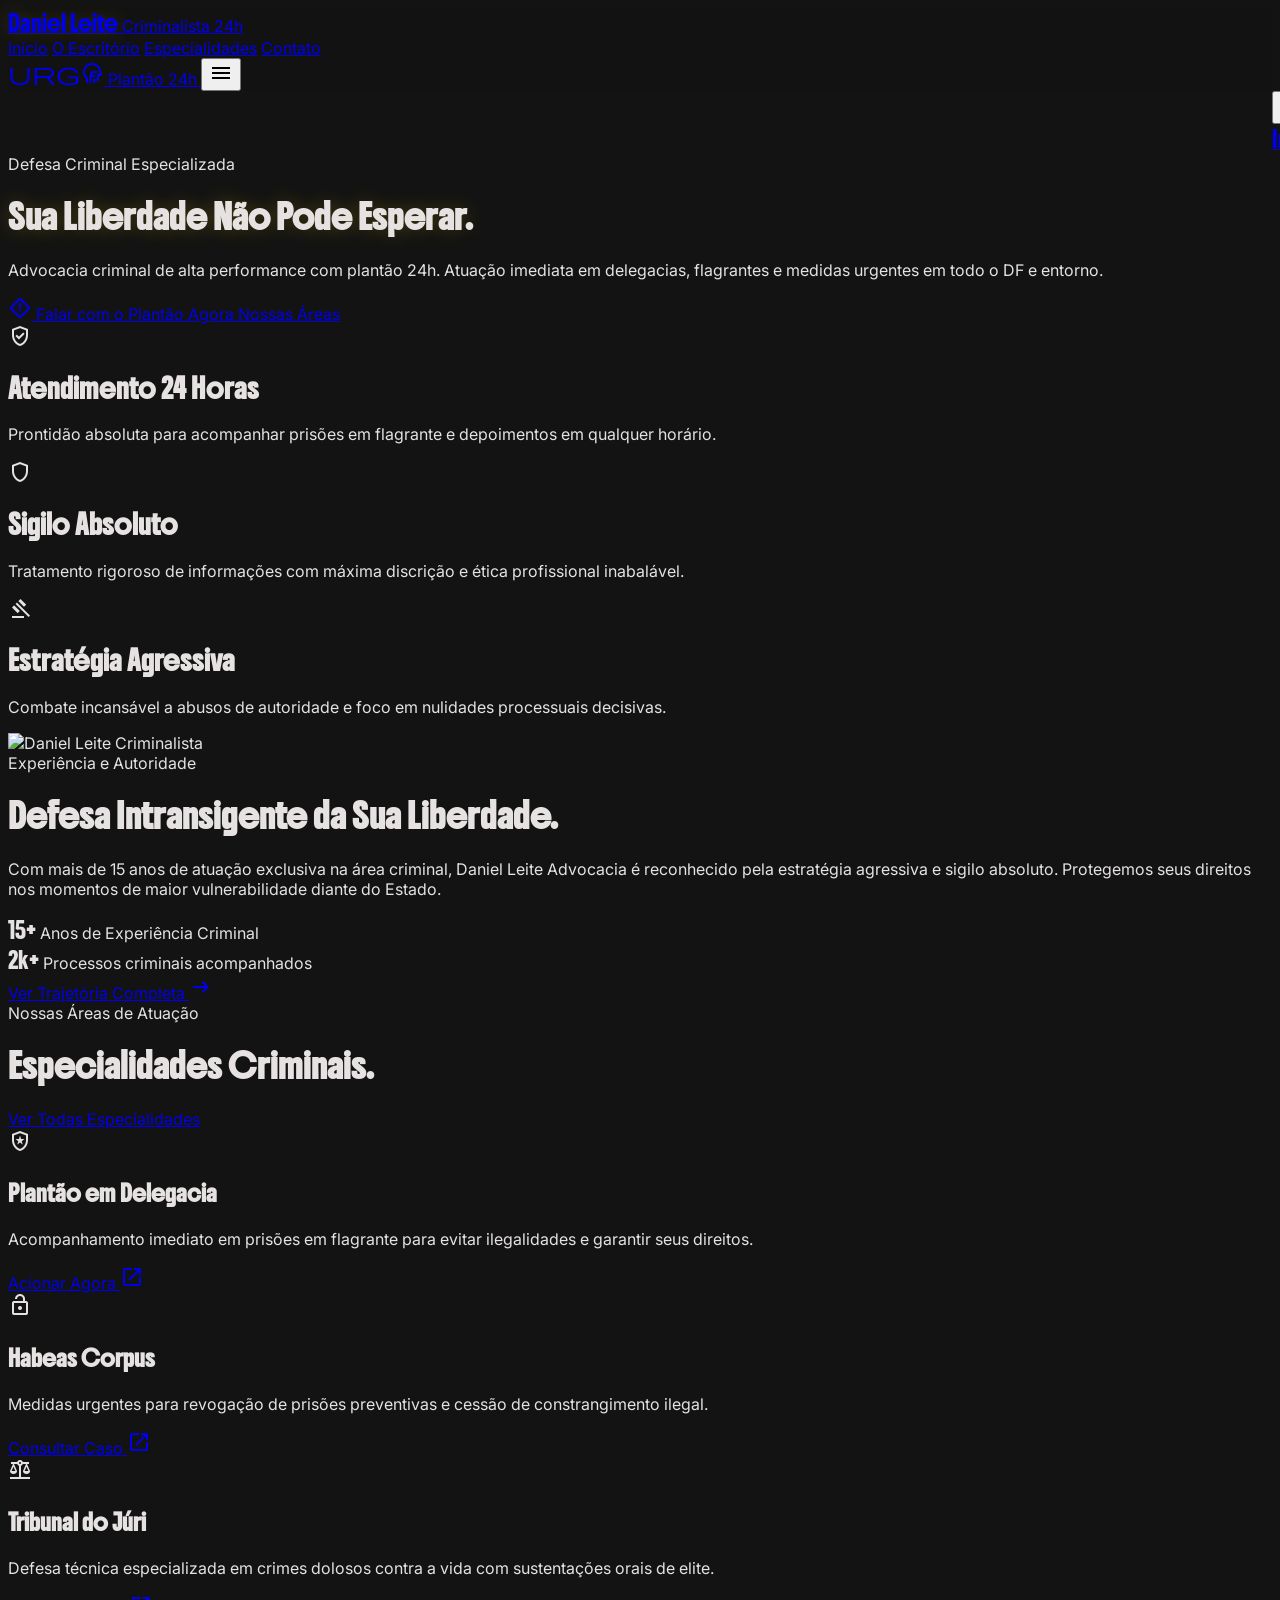
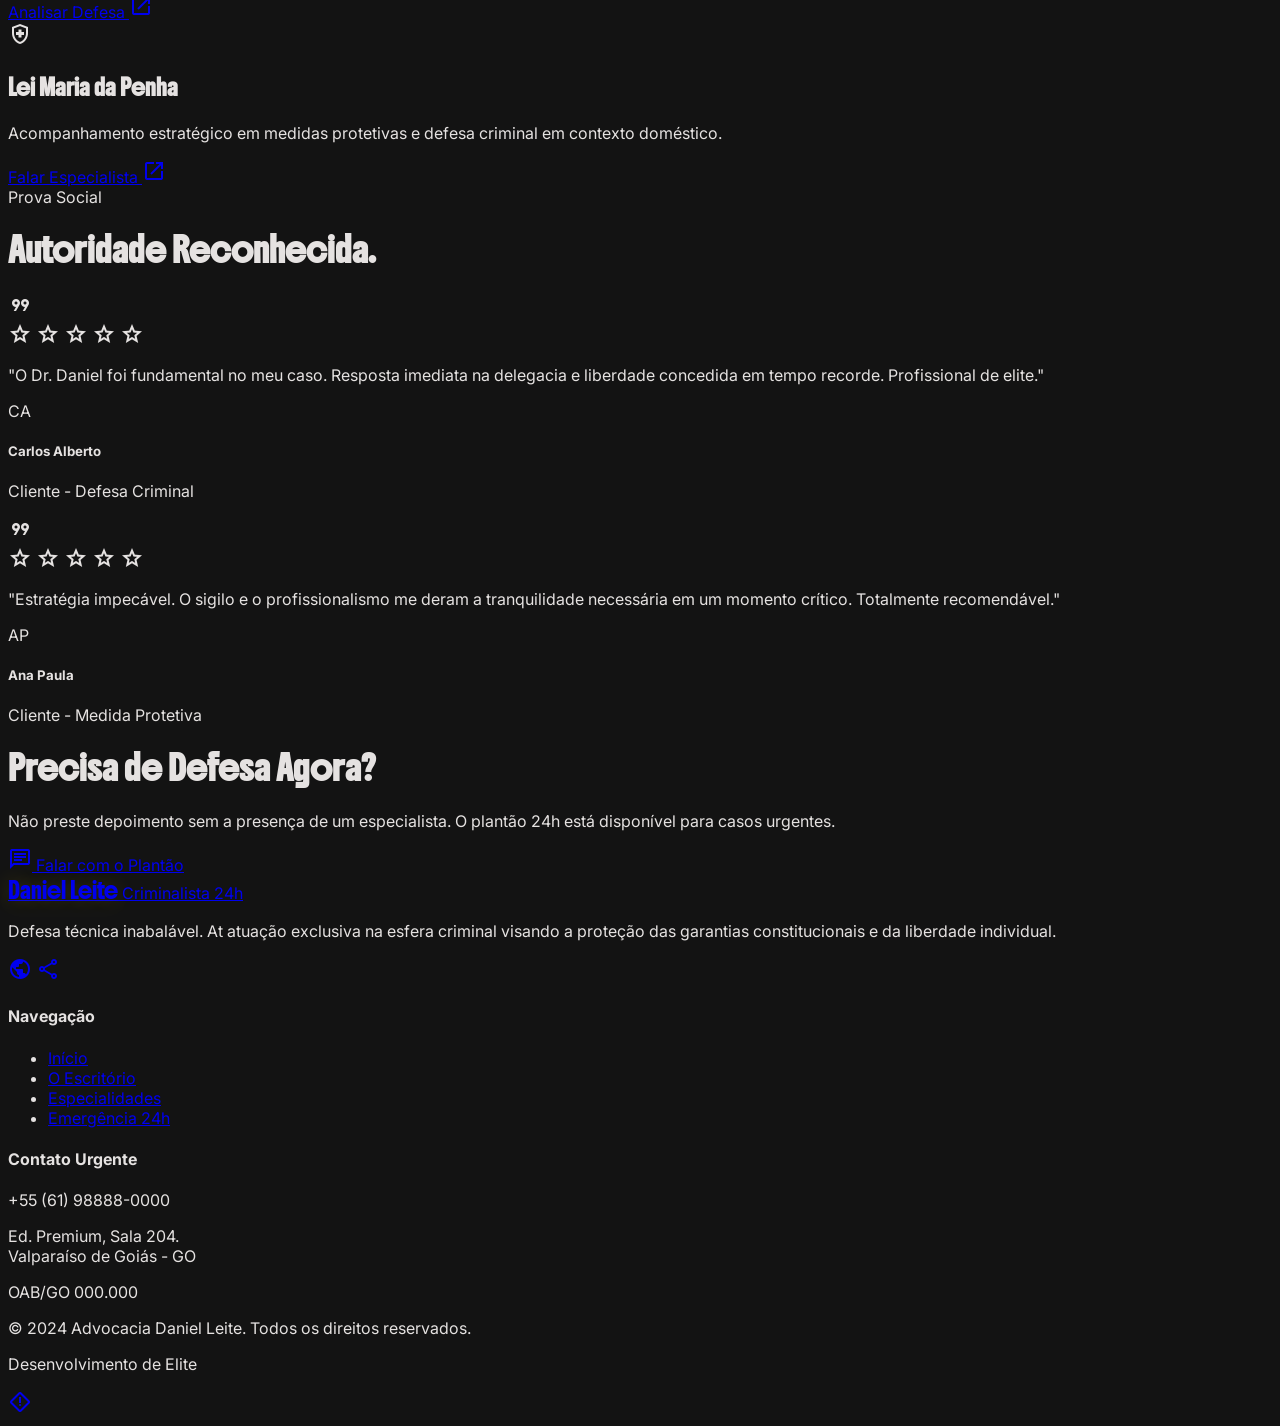
==== index.html @ 0a051243 "Initial commit: Daniel Leite Advocacia Criminal website" ====
<!DOCTYPE html>
<html lang="pt-BR" class="dark">
<head>
    <meta charset="UTF-8">
    <meta name="viewport" content="width=device-width, initial-scale=1.0">
    <title>Daniel Leite Advocacia Criminal | Plantão 24h em Brasília e Região</title>
    <meta name="description" content="Advogado Criminalista 24 Horas. Especialista em prisões em flagrante, acompanhamento em delegacia, Habeas Corpus e Tribunal do Júri. Defesa agressiva e estratégica.">
    
    <!-- Tailwind CSS CDN -->
    <script src="https://cdn.tailwindcss.com?plugins=forms,container-queries"></script>
    
    <!-- Google Fonts -->
    <link rel="preconnect" href="https://fonts.googleapis.com">
    <link rel="preconnect" href="https://fonts.gstatic.com" crossorigin>
    <link href="https://fonts.googleapis.com/css2?family=Boldonse&family=Inter:wght@300;400;600;700&display=swap" rel="stylesheet"/>
    <link href="https://fonts.googleapis.com/css2?family=Material+Symbols+Outlined:wght,FILL@100..700,0..1&display=swap" rel="stylesheet"/>
    
    <!-- Custom CSS -->
    <link rel="stylesheet" href="css/style.css">
    
    <script>
        tailwind.config = {
            darkMode: "class",
            theme: {
                extend: {
                    colors: {
                        "surface": "#000000",
                        "surface-container-low": "#0A0A0A",
                        "surface-container-high": "#121212",
                        "surface-container-highest": "#1A1A1A",
                        "primary-container": "#D4AF37",
                        "on-surface": "#FFFFFF",
                        "on-surface-variant": "#A0A0A0",
                        "outline-variant": "#262626",
                    },
                    fontFamily: {
                        "headline": ["Boldonse", "serif"],
                        "body": ["Inter", "sans-serif"],
                    },
                }
            }
        }
    </script>
</head>
<body class="bg-surface text-on-surface font-body selection:bg-primary-container selection:text-surface">

    <!-- Header / Navigation -->
    <nav class="fixed top-0 w-full z-50 glass-nav border-b border-outline-variant/30">
        <div class="max-w-7xl mx-auto px-6 md:px-12 h-24 flex justify-between items-center">
            <a href="index.html" class="flex flex-col">
                <span class="text-2xl md:text-3xl font-headline font-extrabold text-primary-container tracking-tight gold-glow leading-none uppercase">Daniel Leite</span>
                <span class="text-[9px] uppercase tracking-[0.5em] text-on-surface/40 mt-1 font-bold">Criminalista 24h</span>
            </a>
            
            <!-- Desktop Nav -->
            <div class="hidden lg:flex items-center gap-10">
                <a href="index.html" class="text-primary-container font-bold uppercase text-xs tracking-widest hover:text-primary-container transition-colors">Início</a>
                <a href="sobre.html" class="text-on-surface/60 font-bold uppercase text-xs tracking-widest hover:text-primary-container transition-colors">O Escritório</a>
                <a href="servicos.html" class="text-on-surface/60 font-bold uppercase text-xs tracking-widest hover:text-primary-container transition-colors">Especialidades</a>
                <a href="contato.html" class="text-on-surface/60 font-bold uppercase text-xs tracking-widest hover:text-primary-container transition-colors">Contato</a>
            </div>
            
            <a href="https://wa.me/5561988880000" class="hidden md:flex items-center gap-3 bg-primary-container text-surface px-8 py-3 rounded-full font-extrabold text-xs tracking-[0.2em] uppercase hover:scale-105 transition-transform shadow-[0_0_30px_rgba(212,175,55,0.3)]">
                <span class="material-symbols-outlined text-xl">urgent</span>
                Plantão 24h
            </a>
            
            <!-- Mobile Menu Btn -->
            <button id="menu-btn" class="lg:hidden text-primary-container">
                <span class="material-symbols-outlined text-4xl">menu</span>
            </button>
        </div>
    </nav>

    <!-- Mobile Menu Overlay -->
    <div id="mobile-menu" class="fixed inset-0 z-[60] bg-surface flex flex-col p-12 text-center lg:hidden invisible opacity-0 transition-all duration-500">
        <button id="close-menu" class="absolute top-10 right-10 text-primary-container">
            <span class="material-symbols-outlined text-5xl">close</span>
        </button>
        <div class="flex flex-col gap-10 mt-24">
            <a href="index.html" class="text-4xl font-headline font-bold text-primary-container uppercase tracking-tight">Início</a>
            <a href="sobre.html" class="text-4xl font-headline font-bold uppercase tracking-tight">O Escritório</a>
            <a href="servicos.html" class="text-4xl font-headline font-bold uppercase tracking-tight">Especialidades</a>
            <a href="contato.html" class="text-4xl font-headline font-bold uppercase tracking-tight">Contato</a>
            <a href="https://wa.me/5561988880000" class="bg-primary-container text-surface py-5 rounded-full font-extrabold uppercase tracking-[0.2em] mt-12 shadow-2xl flex items-center justify-center gap-3 mx-auto w-full max-w-sm">
                <span class="material-symbols-outlined">urgent</span>
                Acionar Plantão
            </a>
        </div>
    </div>

    <!-- Hero Section -->
    <section class="min-h-screen pt-32 flex items-center relative overflow-hidden bg-surface">
        <!-- Background Grain/Texture -->
        <div class="absolute inset-0 opacity-10 pointer-events-none" style="background-image: url('https://www.transparenttextures.com/patterns/carbon-fibre.png');"></div>
        <div class="absolute -top-40 -right-40 w-96 h-96 bg-primary-container/10 blur-[150px] rounded-full"></div>
        
        <div class="max-w-7xl mx-auto px-6 md:px-12 relative z-10">
            <div class="max-w-4xl">
                <span class="text-primary-container font-extrabold uppercase tracking-[0.5em] text-xs mb-8 block reveal">Defesa Criminal Especializada</span>
                <h1 class="text-6xl md:text-8xl font-headline font-extrabold leading-[1.05] tracking-tight mb-10 reveal uppercase gold-glow">
                    Sua Liberdade Não Pode <span class="text-primary-container">Esperar.</span>
                </h1>
                <p class="text-xl md:text-2xl text-on-surface/50 leading-relaxed mb-12 max-w-2xl font-light reveal" style="animation-delay: 0.1s;">
                    Advocacia criminal de alta performance com plantão 24h. Atuação imediata em delegacias, flagrantes e medidas urgentes em todo o DF e entorno.
                </p>
                <div class="flex flex-wrap gap-6 reveal" style="animation-delay: 0.2s;">
                    <a href="https://wa.me/5561988880000" class="bg-primary-container text-surface px-12 py-5 rounded-full font-extrabold text-sm tracking-[0.2em] uppercase hover:scale-105 transition-transform flex items-center gap-3 shadow-[0_0_50px_rgba(212,175,55,0.4)]">
                        <span class="material-symbols-outlined grow-effect">emergency_home</span>
                        Falar com o Plantão Agora
                    </a>
                    <a href="#especialidades" class="bg-transparent border-2 border-outline-variant/50 text-white px-12 py-5 rounded-full font-extrabold text-sm tracking-[0.2em] uppercase hover:bg-white/5 transition-all">
                        Nossas Áreas
                    </a>
                </div>
            </div>
        </div>
    </section>

    <!-- Urgência Section -->
    <section class="py-24 bg-surface-container-low border-y border-outline-variant/30">
        <div class="max-w-7xl mx-auto px-6 md:px-12 grid md:grid-cols-3 gap-16">
            <div class="flex items-start gap-8 reveal">
                <span class="material-symbols-outlined text-5xl text-primary-container mt-2">verified_user</span>
                <div>
                    <h3 class="text-xl font-headline font-extrabold uppercase tracking-tight mb-3">Atendimento 24 Horas</h3>
                    <p class="text-on-surface/40 text-sm leading-relaxed">Prontidão absoluta para acompanhar prisões em flagrante e depoimentos em qualquer horário.</p>
                </div>
            </div>
            <div class="flex items-start gap-8 reveal" style="animation-delay: 0.1s;">
                <span class="material-symbols-outlined text-5xl text-primary-container mt-2">shield</span>
                <div>
                    <h3 class="text-xl font-headline font-extrabold uppercase tracking-tight mb-3">Sigilo Absoluto</h3>
                    <p class="text-on-surface/40 text-sm leading-relaxed">Tratamento rigoroso de informações com máxima discrição e ética profissional inabalável.</p>
                </div>
            </div>
            <div class="flex items-start gap-8 reveal" style="animation-delay: 0.2s;">
                <span class="material-symbols-outlined text-5xl text-primary-container mt-2">gavel</span>
                <div>
                    <h3 class="text-xl font-headline font-extrabold uppercase tracking-tight mb-3">Estratégia Agressiva</h3>
                    <p class="text-on-surface/40 text-sm leading-relaxed">Combate incansável a abusos de autoridade e foco em nulidades processuais decisivas.</p>
                </div>
            </div>
        </div>
    </section>

    <!-- About Simple -->
    <section class="py-32 bg-surface overflow-hidden">
        <div class="max-w-7xl mx-auto px-6 md:px-12">
            <div class="flex flex-col lg:flex-row gap-24 items-center">
                <div class="lg:w-1/2 reveal">
                    <div class="relative group">
                        <div class="absolute -inset-4 bg-primary-container/10 blur-2xl rounded-3xl opacity-0 group-hover:opacity-100 transition-opacity"></div>
                        <div class="rounded-3xl overflow-hidden grayscale brightness-75 hover:grayscale-0 transition-all duration-1000 border border-outline-variant/30">
                            <img src="https://lh3.googleusercontent.com/aida-public/[base64]" 
                                 class="w-full aspect-[4/5] object-cover scale-110 group-hover:scale-100 transition-transform duration-1000" alt="Daniel Leite Criminalista">
                        </div>
                    </div>
                </div>
                <div class="lg:w-1/2 reveal" style="animation-delay: 0.2s;">
                    <span class="text-primary-container font-extrabold uppercase tracking-[0.5em] text-xs mb-8 block">Experiência e Autoridade</span>
                    <h2 class="text-5xl font-headline font-extrabold mb-10 leading-tight uppercase tracking-tight">Defesa Intransigente da <span class="text-primary-container">Sua Liberdade.</span></h2>
                    <p class="text-lg text-on-surface/50 leading-[1.8] mb-12 font-light">
                        Com mais de 15 anos de atuação exclusiva na área criminal, Daniel Leite Advocacia é reconhecido pela estratégia agressiva e sigilo absoluto. Protegemos seus direitos nos momentos de maior vulnerabilidade diante do Estado.
                    </p>
                    <div class="space-y-6 mb-12">
                        <div class="flex items-center gap-4 border-l-2 border-primary-container pl-6">
                            <span class="text-3xl font-headline font-extrabold text-white">15+</span>
                            <span class="text-xs uppercase tracking-widest text-on-surface/40 font-bold">Anos de Experiência Criminal</span>
                        </div>
                        <div class="flex items-center gap-4 border-l-2 border-primary-container pl-6">
                            <span class="text-3xl font-headline font-extrabold text-white">2k+</span>
                            <span class="text-xs uppercase tracking-widest text-on-surface/40 font-bold">Processos criminais acompanhados</span>
                        </div>
                    </div>
                    <a href="sobre.html" class="inline-flex items-center gap-4 text-primary-container font-bold uppercase text-xs tracking-[0.3em] group">
                        Ver Trajetória Completa
                        <span class="material-symbols-outlined group-hover:translate-x-2 transition-transform">arrow_right_alt</span>
                    </a>
                </div>
            </div>
        </div>
    </section>

    <!-- Services Section -->
    <section id="especialidades" class="py-32 bg-surface-container-low">
        <div class="max-w-7xl mx-auto px-6 md:px-12">
            <div class="flex flex-col md:flex-row justify-between items-end mb-24 gap-12">
                <div class="max-w-2xl reveal">
                    <span class="text-primary-container font-extrabold uppercase tracking-[0.5em] text-xs mb-8 block">Nossas Áreas de Atuação</span>
                    <h2 class="text-5xl font-headline font-extrabold uppercase tracking-tight">Especialidades <span class="text-primary-container">Criminais.</span></h2>
                </div>
                <a href="servicos.html" class="bg-primary-container text-surface px-10 py-4 rounded-full font-extrabold text-xs tracking-[0.2em] uppercase hover:scale-105 transition-transform reveal">Ver Todas Especialidades</a>
            </div>
            
            <div class="grid md:grid-cols-2 lg:grid-cols-4 gap-8">
                <!-- Serv 1 -->
                <div class="bg-surface p-12 rounded-[2.5rem] border border-outline-variant/30 hover:border-primary-container transition-all duration-500 hover-lift group reveal">
                    <span class="material-symbols-outlined text-5xl text-primary-container mb-10 block group-hover:scale-110 transition-transform">local_police</span>
                    <h4 class="text-2xl font-headline font-extrabold uppercase mb-6 tracking-tight">Plantão em Delegacia</h4>
                    <p class="text-on-surface/40 text-sm leading-relaxed mb-8">Acompanhamento imediato em prisões em flagrante para evitar ilegalidades e garantir seus direitos.</p>
                    <a href="https://wa.me/5561988880000" class="text-primary-container font-bold uppercase text-[10px] tracking-widest flex items-center gap-2">Acionar Agora <span class="material-symbols-outlined text-sm">open_in_new</span></a>
                </div>
                <!-- Serv 2 -->
                <div class="bg-surface p-12 rounded-[2.5rem] border border-outline-variant/30 hover:border-primary-container transition-all duration-500 hover-lift group reveal" style="animation-delay: 0.1s;">
                    <span class="material-symbols-outlined text-5xl text-primary-container mb-10 block group-hover:scale-110 transition-transform">lock_open</span>
                    <h4 class="text-2xl font-headline font-extrabold uppercase mb-6 tracking-tight">Habeas Corpus</h4>
                    <p class="text-on-surface/40 text-sm leading-relaxed mb-8">Medidas urgentes para revogação de prisões preventivas e cessão de constrangimento ilegal.</p>
                    <a href="https://wa.me/5561988880000" class="text-primary-container font-bold uppercase text-[10px] tracking-widest flex items-center gap-2">Consultar Caso <span class="material-symbols-outlined text-sm">open_in_new</span></a>
                </div>
                <!-- Serv 3 -->
                <div class="bg-surface p-12 rounded-[2.5rem] border border-outline-variant/30 hover:border-primary-container transition-all duration-500 hover-lift group reveal" style="animation-delay: 0.2s;">
                    <span class="material-symbols-outlined text-5xl text-primary-container mb-10 block group-hover:scale-110 transition-transform">balance</span>
                    <h4 class="text-2xl font-headline font-extrabold uppercase mb-6 tracking-tight">Tribunal do Júri</h4>
                    <p class="text-on-surface/40 text-sm leading-relaxed mb-8">Defesa técnica especializada em crimes dolosos contra a vida com sustentações orais de elite.</p>
                    <a href="https://wa.me/5561988880000" class="text-primary-container font-bold uppercase text-[10px] tracking-widest flex items-center gap-2">Analisar Defesa <span class="material-symbols-outlined text-sm">open_in_new</span></a>
                </div>
                <!-- Serv 4 -->
                <div class="bg-surface p-12 rounded-[2.5rem] border border-outline-variant/30 hover:border-primary-container transition-all duration-500 hover-lift group reveal" style="animation-delay: 0.3s;">
                    <span class="material-symbols-outlined text-5xl text-primary-container mb-10 block group-hover:scale-110 transition-transform">health_and_safety</span>
                    <h4 class="text-2xl font-headline font-extrabold uppercase mb-6 tracking-tight">Lei Maria da Penha</h4>
                    <p class="text-on-surface/40 text-sm leading-relaxed mb-8">Acompanhamento estratégico em medidas protetivas e defesa criminal em contexto doméstico.</p>
                    <a href="https://wa.me/5561988880000" class="text-primary-container font-bold uppercase text-[10px] tracking-widest flex items-center gap-2">Falar Especialista <span class="material-symbols-outlined text-sm">open_in_new</span></a>
                </div>
            </div>
        </div>
    </section>

    <!-- Testimonials -->
    <section class="py-32 bg-surface">
        <div class="max-w-7xl mx-auto px-6 md:px-12 text-center">
            <span class="text-primary-container font-extrabold uppercase tracking-[0.5em] text-xs mb-8 block reveal">Prova Social</span>
            <h2 class="text-5xl font-headline font-extrabold uppercase tracking-tight mb-20 reveal">Autoridade <span class="text-primary-container">Reconhecida.</span></h2>
            
            <div class="grid md:grid-cols-2 gap-12">
                <div class="bg-surface-container-low p-16 rounded-[3rem] border border-outline-variant/30 text-left relative reveal">
                    <span class="material-symbols-outlined text-primary-container/20 text-8xl absolute top-8 right-12">format_quote</span>
                    <div class="flex gap-1 mb-8">
                        <span class="material-symbols-outlined text-primary-container text-sm">star</span>
                        <span class="material-symbols-outlined text-primary-container text-sm">star</span>
                        <span class="material-symbols-outlined text-primary-container text-sm">star</span>
                        <span class="material-symbols-outlined text-primary-container text-sm">star</span>
                        <span class="material-symbols-outlined text-primary-container text-sm">star</span>
                    </div>
                    <p class="text-xl text-on-surface/60 font-body leading-relaxed mb-10 italic">"O Dr. Daniel foi fundamental no meu caso. Resposta imediata na delegacia e liberdade concedida em tempo recorde. Profissional de elite."</p>
                    <div class="flex items-center gap-6">
                        <div class="w-14 h-14 bg-primary-container rounded-full flex items-center justify-center font-extrabold text-surface">CA</div>
                        <div>
                            <h5 class="font-extrabold uppercase text-xs tracking-widest">Carlos Alberto</h5>
                            <p class="text-[10px] text-on-surface/40 uppercase tracking-widest mt-1">Cliente - Defesa Criminal</p>
                        </div>
                    </div>
                </div>
                <div class="bg-surface-container-low p-16 rounded-[3rem] border border-outline-variant/30 text-left relative reveal" style="animation-delay: 0.1s;">
                    <span class="material-symbols-outlined text-primary-container/20 text-8xl absolute top-8 right-12">format_quote</span>
                    <div class="flex gap-1 mb-8">
                        <span class="material-symbols-outlined text-primary-container text-sm">star</span>
                        <span class="material-symbols-outlined text-primary-container text-sm">star</span>
                        <span class="material-symbols-outlined text-primary-container text-sm">star</span>
                        <span class="material-symbols-outlined text-primary-container text-sm">star</span>
                        <span class="material-symbols-outlined text-primary-container text-sm">star</span>
                    </div>
                    <p class="text-xl text-on-surface/60 font-body leading-relaxed mb-10 italic">"Estratégia impecável. O sigilo e o profissionalismo me deram a tranquilidade necessária em um momento crítico. Totalmente recomendável."</p>
                    <div class="flex items-center gap-6">
                        <div class="w-14 h-14 bg-primary-container rounded-full flex items-center justify-center font-extrabold text-surface">AP</div>
                        <div>
                            <h5 class="font-extrabold uppercase text-xs tracking-widest">Ana Paula</h5>
                            <p class="text-[10px] text-on-surface/40 uppercase tracking-widest mt-1">Cliente - Medida Protetiva</p>
                        </div>
                    </div>
                </div>
            </div>
        </div>
    </section>

    <!-- Final CTA -->
    <section class="py-40 bg-surface relative overflow-hidden border-t border-outline-variant/30">
        <div class="absolute inset-0 bg-primary-container/5"></div>
        <div class="max-w-4xl mx-auto px-6 text-center relative z-10">
            <h2 class="text-5xl md:text-7xl font-headline font-extrabold uppercase tracking-tight mb-12 reveal">Precisa de Defesa <span class="text-primary-container">Agora?</span></h2>
            <p class="text-xl text-on-surface/40 mb-16 reveal" style="animation-delay: 0.1s;">Não preste depoimento sem a presença de um especialista. O plantão 24h está disponível para casos urgentes.</p>
            <a href="https://wa.me/5561988880000" class="inline-flex items-center gap-6 bg-primary-container text-surface px-16 py-6 rounded-full font-extrabold text-lg tracking-[0.2em] uppercase hover:scale-105 transition-transform shadow-[0_0_80px_rgba(212,175,55,0.4)] reveal" style="animation-delay: 0.2s;">
                <span class="material-symbols-outlined text-3xl">chat</span>
                Falar com o Plantão
            </a>
        </div>
    </section>

    <!-- Footer -->
    <footer class="bg-surface py-32 px-6 border-t border-outline-variant/10">
        <div class="max-w-7xl mx-auto grid md:grid-cols-4 gap-20">
            <div class="md:col-span-2 space-y-12">
                <a href="index.html" class="flex flex-col">
                    <span class="text-4xl font-headline font-extrabold text-primary-container gold-glow uppercase">Daniel Leite</span>
                    <span class="text-[10px] uppercase tracking-[0.5em] text-on-surface/40 mt-1 font-bold">Criminalista 24h</span>
                </a>
                <p class="text-on-surface/30 text-sm leading-relaxed max-w-sm font-body">
                    Defesa técnica inabalável. At atuação exclusiva na esfera criminal visando a proteção das garantias constitucionais e da liberdade individual.
                </p>
                <div class="flex gap-6">
                    <a href="#" class="w-12 h-12 rounded-full border border-outline-variant/30 flex items-center justify-center text-on-surface/40 hover:text-primary-container hover:border-primary-container transition-all"><span class="material-symbols-outlined">public</span></a>
                    <a href="#" class="w-12 h-12 rounded-full border border-outline-variant/30 flex items-center justify-center text-on-surface/40 hover:text-primary-container hover:border-primary-container transition-all"><span class="material-symbols-outlined">share</span></a>
                </div>
            </div>
            
            <div class="space-y-10">
                <h4 class="text-white font-bold uppercase text-xs tracking-widest">Navegação</h4>
                <ul class="space-y-6 text-xs font-bold uppercase tracking-widest">
                    <li><a href="index.html" class="text-on-surface/30 hover:text-primary-container transition-colors">Início</a></li>
                    <li><a href="sobre.html" class="text-on-surface/30 hover:text-primary-container transition-colors">O Escritório</a></li>
                    <li><a href="servicos.html" class="text-on-surface/30 hover:text-primary-container transition-colors">Especialidades</a></li>
                    <li><a href="contato.html" class="text-on-surface/30 hover:text-primary-container transition-colors">Emergência 24h</a></li>
                </ul>
            </div>
            
            <div class="space-y-10">
                <h4 class="text-white font-bold uppercase text-xs tracking-widest">Contato Urgente</h4>
                <div class="space-y-4">
                    <p class="text-primary-container font-extrabold text-xl">+55 (61) 98888-0000</p>
                    <p class="text-on-surface/30 text-xs leading-relaxed">Ed. Premium, Sala 204.<br>Valparaíso de Goiás - GO</p>
                    <div class="pt-8 block text-[9px] uppercase tracking-[0.4em] text-on-surface/20">
                        OAB/GO 000.000
                    </div>
                </div>
            </div>
        </div>
        <div class="max-w-7xl mx-auto mt-32 pt-12 border-t border-outline-variant/10 flex flex-col md:row justify-between items-center gap-8">
            <p class="text-[10px] uppercase tracking-[0.5em] text-on-surface/20">© 2024 Advocacia Daniel Leite. Todos os direitos reservados.</p>
            <p class="text-[10px] uppercase tracking-[0.5em] text-on-surface/10">Desenvolvimento de Elite</p>
        </div>
    </footer>

    <!-- Scripts -->
    <script src="js/script.js"></script>
    
    <!-- Floating WhatsApp 24h -->
    <a href="https://wa.me/5561988880000" class="fixed bottom-10 right-10 z-[100] w-20 h-20 bg-primary-container text-surface rounded-full flex items-center justify-center shadow-[0_0_50px_rgba(212,175,55,0.5)] hover:scale-110 transition-transform group">
        <span class="material-symbols-outlined text-4xl group-hover:rotate-12 transition-transform">emergency_home</span>
        <div class="absolute -top-2 -right-2 w-6 h-6 bg-red-600 rounded-full border-4 border-surface animate-pulse"></div>
    </a>

</body>
</html>
---- css/style.css ----
/* Premium Styles for Daniel Leite Advocacia */

:root {
    --color-surface: #131313;
    --color-primary: #FFD700;
    --color-on-surface: #E5E2E1;
    --color-container-low: #1C1B1B;
    --color-container-high: #2A2A2A;
}

html {
    scroll-behavior: smooth;
}

body {
    background-color: var(--color-surface);
    color: var(--color-on-surface);
    overflow-x: hidden;
}

/* Typography Editorial */
.font-headline {
    font-family: 'Boldonse', serif;
}

.font-body {
    font-family: 'Inter', sans-serif;
}

/* Effects */
.gold-glow {
    text-shadow: 0 0 20px rgba(255, 215, 0, 0.2);
}

.glass-nav {
    background: rgba(19, 19, 19, 0.8);
    backdrop-filter: blur(16px);
}

.ghost-border {
    border: 1px solid rgba(77, 71, 50, 0.15);
}

/* Animations */
@keyframes fadeInUp {
    from {
        opacity: 0;
        transform: translateY(30px);
    }
    to {
        opacity: 1;
        transform: translateY(0);
    }
}

.reveal {
    animation: fadeInUp 0.8s ease-out forwards;
}

/* Hover Utilities */
.hover-lift {
    transition: transform 0.3s cubic-bezier(0.34, 1.56, 0.64, 1), box-shadow 0.3s ease;
}

.hover-lift:hover {
    transform: translateY(-5px);
}

/* Mobile Menu */
#mobile-menu {
    transform: translateX(100%);
    transition: transform 0.4s ease-in-out;
}

#mobile-menu.active {
    transform: translateX(0);
}
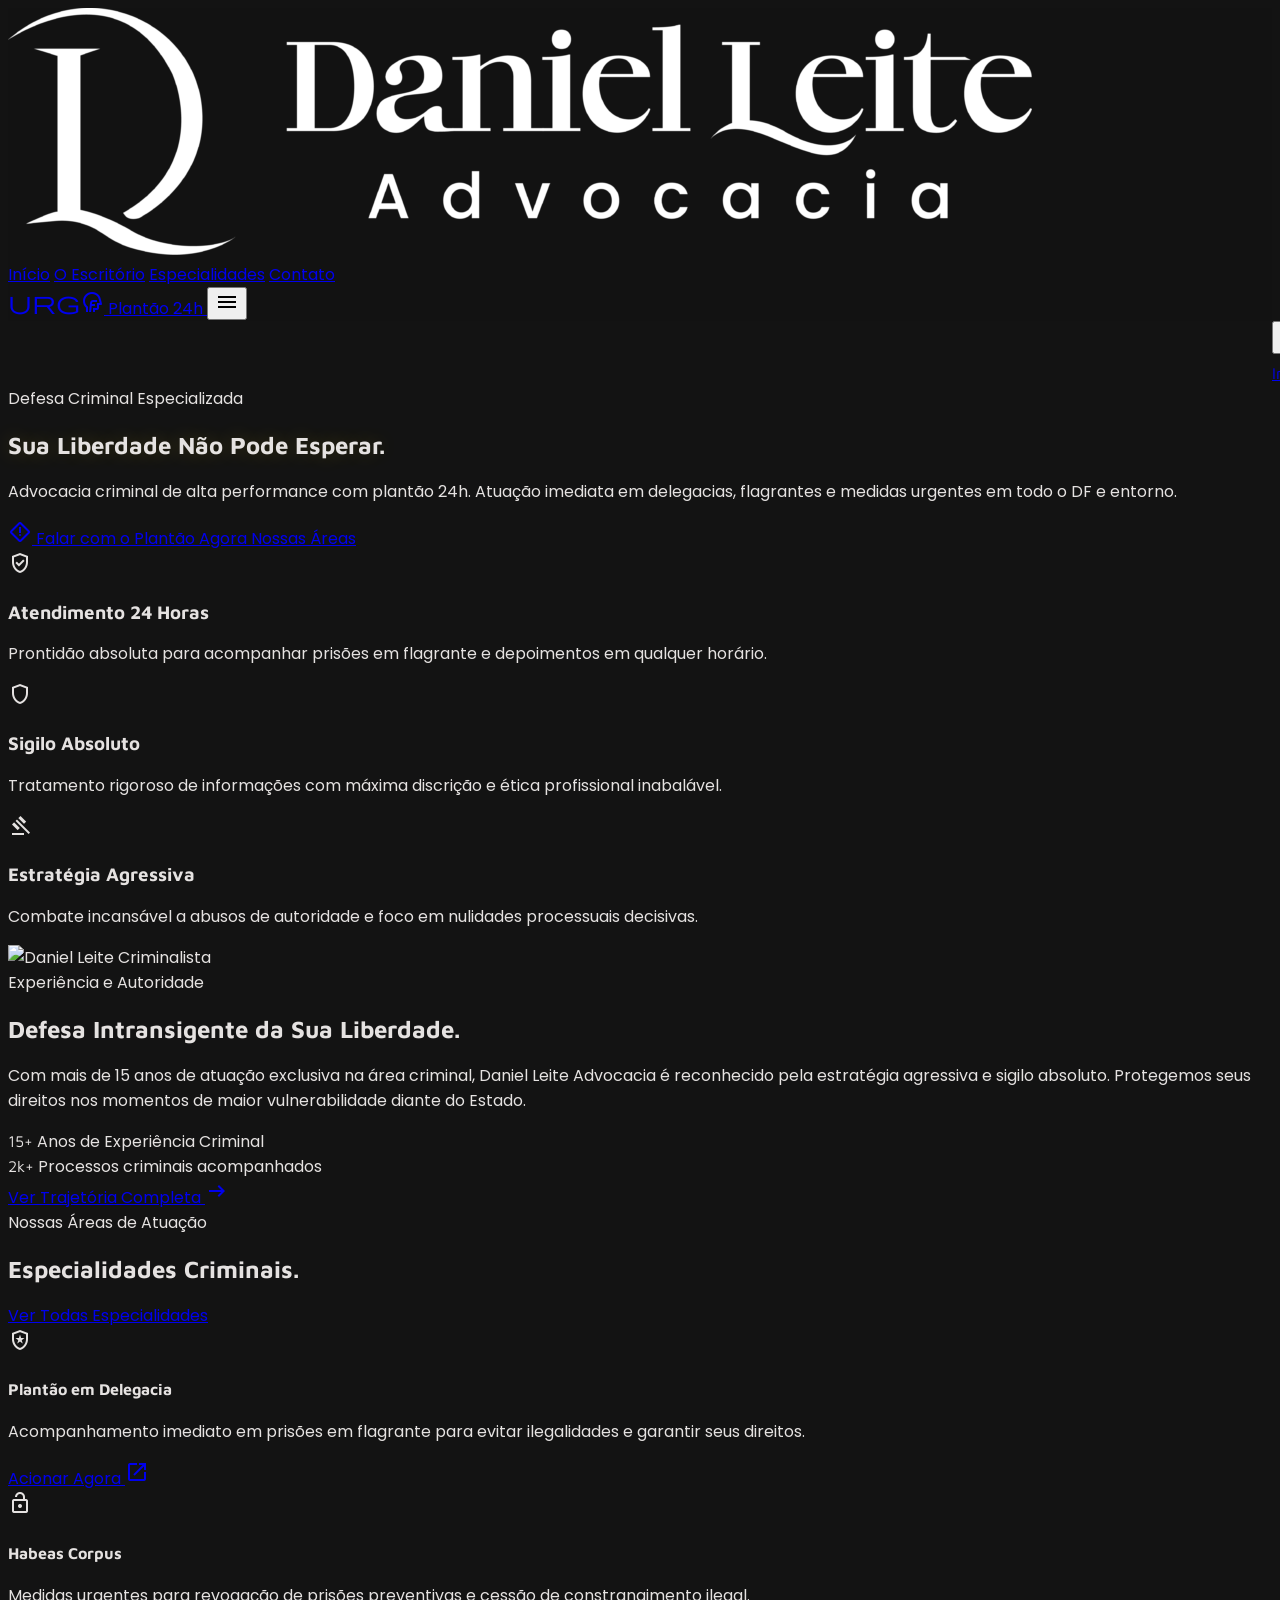
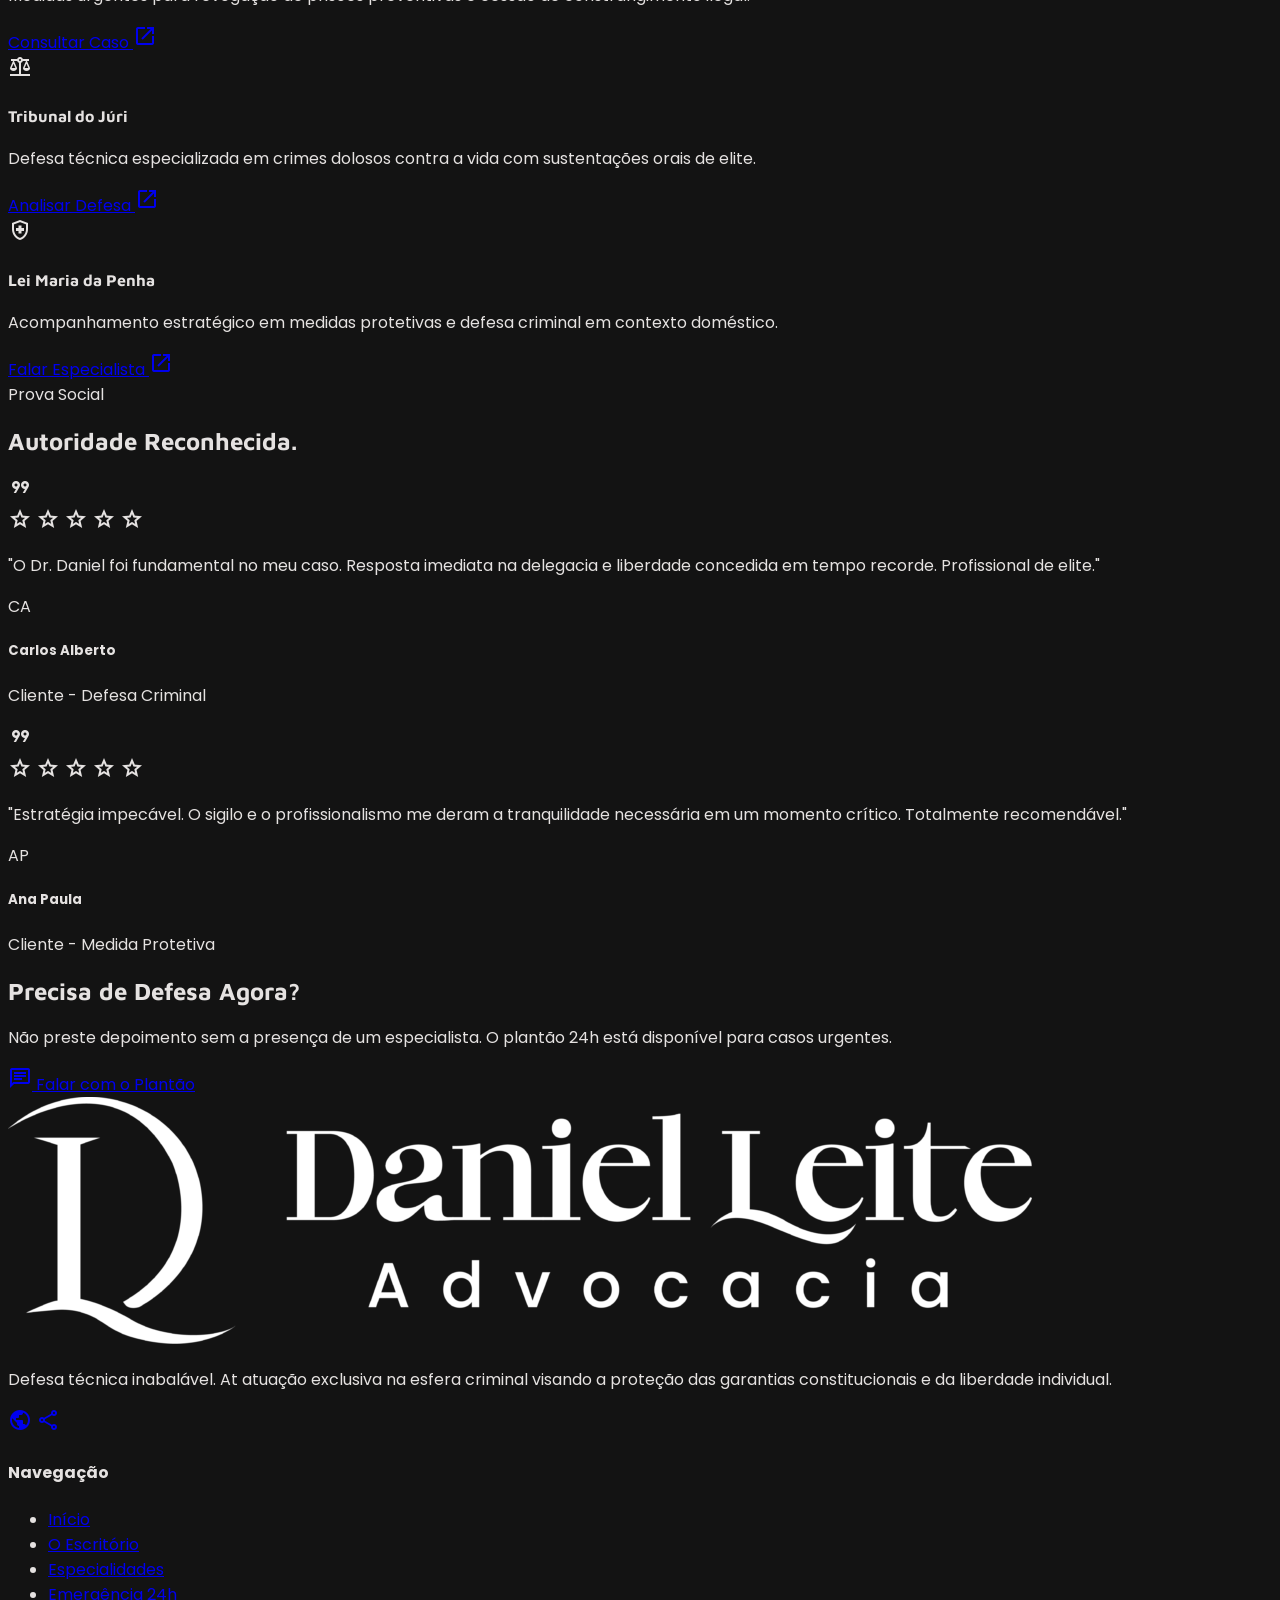
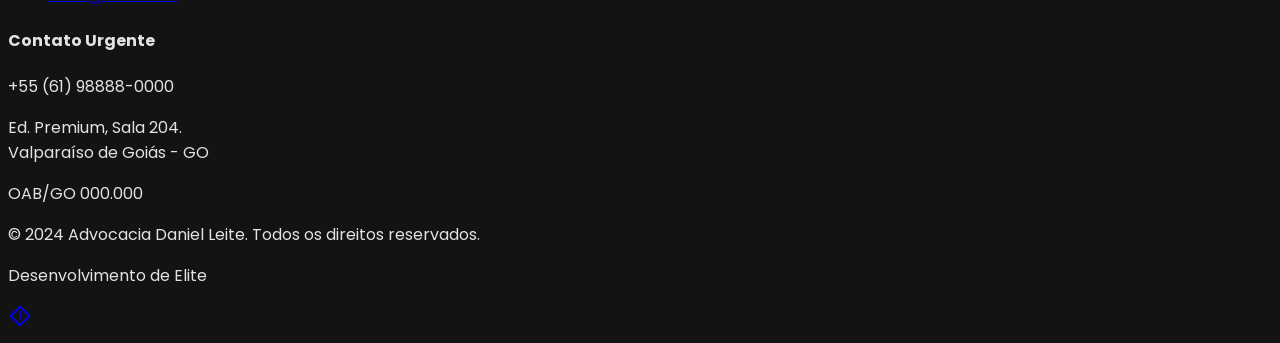
==== commit 2823821c: "alterações pontuais" ====
--- a/index.html
+++ b/index.html
@@ -12,7 +12,7 @@
     <!-- Google Fonts -->
     <link rel="preconnect" href="https://fonts.googleapis.com">
     <link rel="preconnect" href="https://fonts.gstatic.com" crossorigin>
-    <link href="https://fonts.googleapis.com/css2?family=Boldonse&family=Inter:wght@300;400;600;700&display=swap" rel="stylesheet"/>
+    <link href="https://fonts.googleapis.com/css2?family=Maven+Pro:wght@400;500;600;700;800;900&family=Poppins:wght@300;400;600;700&display=swap" rel="stylesheet"/>
     <link href="https://fonts.googleapis.com/css2?family=Material+Symbols+Outlined:wght,FILL@100..700,0..1&display=swap" rel="stylesheet"/>
     
     <!-- Custom CSS -->
@@ -34,8 +34,8 @@
                         "outline-variant": "#262626",
                     },
                     fontFamily: {
-                        "headline": ["Boldonse", "serif"],
-                        "body": ["Inter", "sans-serif"],
+                        "headline": ["Maven Pro", "sans-serif"],
+                        "body": ["Poppins", "sans-serif"],
                     },
                 }
             }
@@ -47,9 +47,8 @@
     <!-- Header / Navigation -->
     <nav class="fixed top-0 w-full z-50 glass-nav border-b border-outline-variant/30">
         <div class="max-w-7xl mx-auto px-6 md:px-12 h-24 flex justify-between items-center">
-            <a href="index.html" class="flex flex-col">
-                <span class="text-2xl md:text-3xl font-headline font-extrabold text-primary-container tracking-tight gold-glow leading-none uppercase">Daniel Leite</span>
-                <span class="text-[9px] uppercase tracking-[0.5em] text-on-surface/40 mt-1 font-bold">Criminalista 24h</span>
+            <a href="index.html" class="flex items-center">
+                <img src="insumos/Ativo-5-1024x247.png" alt="Daniel Leite Advocacia Criminal" class="h-12 md:h-14 w-auto object-contain">
             </a>
             
             <!-- Desktop Nav -->
@@ -290,9 +289,8 @@
     <footer class="bg-surface py-32 px-6 border-t border-outline-variant/10">
         <div class="max-w-7xl mx-auto grid md:grid-cols-4 gap-20">
             <div class="md:col-span-2 space-y-12">
-                <a href="index.html" class="flex flex-col">
-                    <span class="text-4xl font-headline font-extrabold text-primary-container gold-glow uppercase">Daniel Leite</span>
-                    <span class="text-[10px] uppercase tracking-[0.5em] text-on-surface/40 mt-1 font-bold">Criminalista 24h</span>
+                <a href="index.html" class="flex items-center">
+                    <img src="insumos/Ativo-5-1024x247.png" alt="Daniel Leite Advocacia Criminal" class="h-14 w-auto object-contain">
                 </a>
                 <p class="text-on-surface/30 text-sm leading-relaxed max-w-sm font-body">
                     Defesa técnica inabalável. At atuação exclusiva na esfera criminal visando a proteção das garantias constitucionais e da liberdade individual.
--- a/css/style.css
+++ b/css/style.css
@@ -20,11 +20,11 @@
 
 /* Typography Editorial */
 .font-headline {
-    font-family: 'Boldonse', serif;
+    font-family: 'Maven Pro', sans-serif;
 }
 
 .font-body {
-    font-family: 'Inter', sans-serif;
+    font-family: 'Poppins', sans-serif;
 }
 
 /* Effects */
